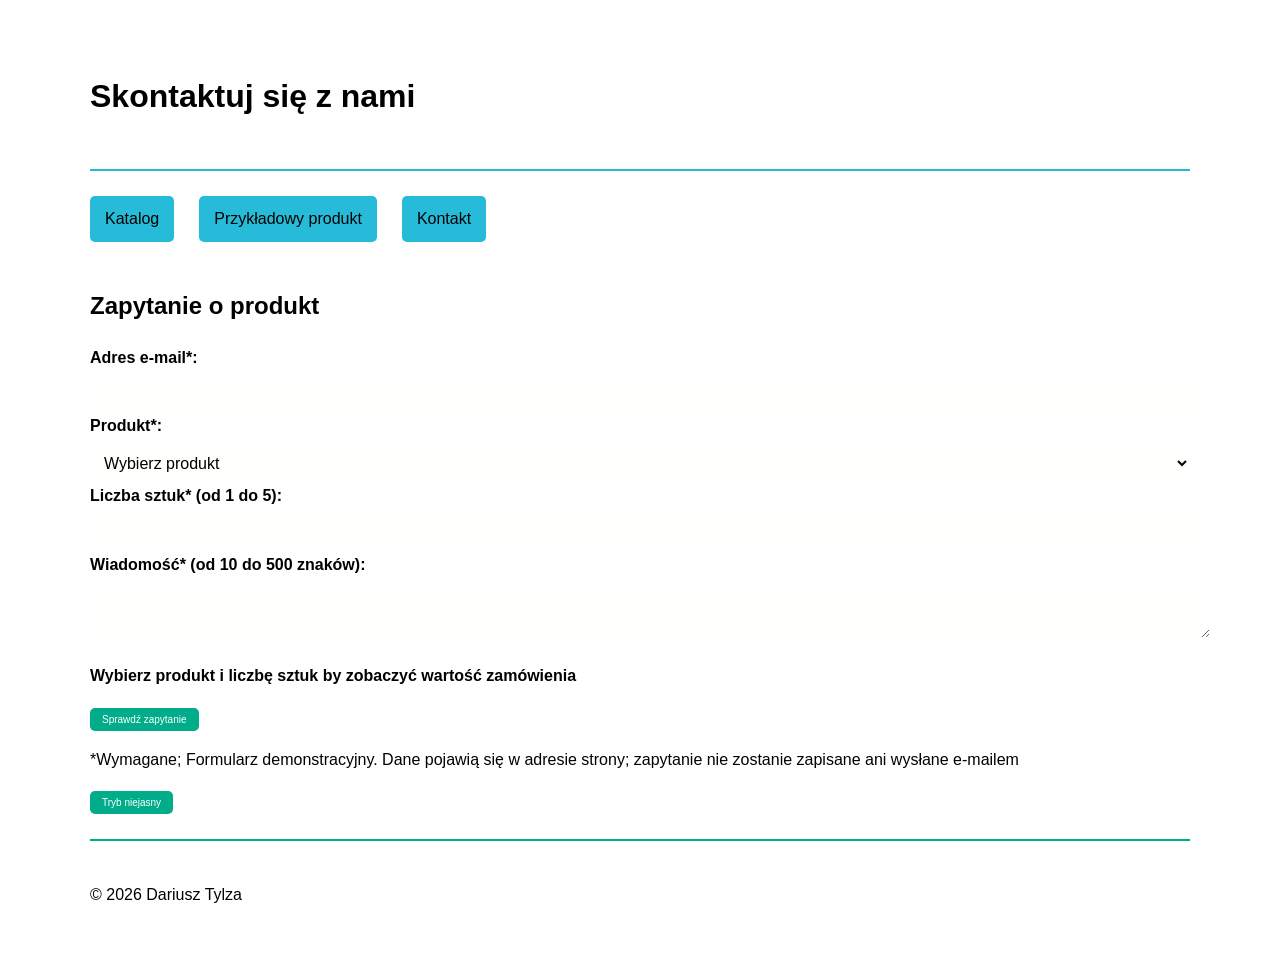
==== lab2/kontakt.html @ 7154526b "lab2_kindof Nawet prawie działa" ====
<!doctype html>
<html lang="pl" data-theme="light">
  <head>
    <meta charset="UTF-8" />
    <meta name="viewport" content="width=device-width, initial-scale=1.0" />
    <link rel="stylesheet" href="./css/style.css" />
    <script src="./js/main.js" defer></script>
    <title>CA Skontaktuj się z nami</title>
  </head>
  <body>
    <header>
      <h1>Skontaktuj się z nami</h1>
    </header>

    <nav>
      <a
        href="./index.html"
        target="_self"
        title="Strona główna (katalog produktów)"
        >Katalog</a
      >
      <a
        href="./produkt.html"
        target="_self"
        title="Przejdź na przykładową stronę produktu"
        >Przykładowy produkt</a
      >
      <a href="./kontakt.html" aria-current="page" title="Tu jesteś">Kontakt</a>
    </nav>

    <main>
      <section class="contact">
        <h2 cless="section_title">Zapytanie o produkt</h2>

        <form
          id="order-form"
          method="get"
          action="kontakt.html"
          novalidate="false"
        >
          <label for="email">Adres e-mail*:</label>
          <input type="email" id="email" name="email" required />

          <label for="produkt">Produkt*:</label>
          <select id="produkt" name="produkt" required>
            <option value="">Wybierz produkt</option>
            <option value="produkt01">Audio-Technica ATH-M40x</option>
            <option value="produkt02">Fiio Snowsky Echo Mini</option>
            <option value="produkt03">Koss PortaPro</option>
          </select>

          <label for="ilosc">Liczba sztuk* (od 1 do 5):</label>
          <input
            type="number"
            id="ilosc"
            name="ilosc"
            required
            min="1"
            max="5"
            step="1"
          />

          <label for="wiadomosc">Wiadomość* (od 10 do 500 znaków):</label>
          <textarea
            id="wiadomosc"
            name="wiadomosc"
            required
            minlength="10"
            maxlength="500"
          ></textarea>

          <p class="f_error" id="message-error" hidden></p>

          <p class="order_value" id="order-value" aria-live="polite">
            Wybierz produkt i liczbę sztuk by zobaczyć wartość zamówienia
          </p>

          <button type="submit">Sprawdź zapytanie</button>
        </form>

        <dl class="summary" id="order-summary" hidden>
          <dt>Produkt</dt>
          <dd id="summary-product"></dd>

          <dt>Liczba sztuk</dt>
          <dd id="summary-quantity"></dd>

          <dt>Wartość</dt>
          <dd id="summary-total"></dd>

          <dt>Wiadomość</dt>
          <dd id="summary-message"></dd>
        </dl>

        <p class="notice">
          *Wymagane; Formularz demonstracyjny. Dane pojawią się w adresie
          strony; zapytanie nie zostanie zapisane ani wysłane e-mailem
        </p>
      </section>
      <button type="button" id="theme-switch" aria-pressed="false">
        Tryb niejasny
      </button>
    </main>

    <footer>
      <p>&copy; 2026 Dariusz Tylza</p>
    </footer>
  </body>
</html>
---- lab2/css/style.css ----
:root {
  --primary-color: #00ac89;
  --secondary-color: #26bbd9;
  --text-color: #0d3fd3f;
  --background-color: #ffffff;
  --border-color: #ddd9e0;
  --warning-color: #c03920;
  --surface-color: #ffffff;
  --field-bg-color: #fffffd;
  --muted-color: #5a6469;

  --spacing_s: 5px;
  --spacing0: 10px;
  --spacing1: 15px;
  --spacing2: 25px;
  --spacing3: 40px;
  --max-width: 1100px;

  box-sizing: border-box;
  margin: 0;
  padding: 0;
}

html[data-theme="dark"] {
  --primary-color: #26bbd9;
  --secondary-color: #00ac89;
  --text-color: #ececf1;
  --background-color: #15151a;
  --border-color: #3e3a49;
  --warning-color: #ff8f8d;
  --surface-color: #1e1e36;
  --field-bg-color: #26262a;
  --muted-color: #a9b0ba;
}

main {
  padding: var(--spacing) 0;
}

body {
  background-color: var(--background-color);
  font-family: Arial, sans-serif;
  line-height: 1.6;
  max-width: var(--max-width);
  margin: 0 auto;
  padding: var(--spacing2);
  color: var(--text-color);
}

[hidden] {
  display: none !important;
}

header {
  padding: var(--spacing2) 0;
  border-bottom: 2px solid var(--secondary-color);
}

.catalogue_grid {
  display: grid;
  grid-template-columns: 1fr;
  gap: var(--spacing2);
  padding: var(--spacing2) 0;
}

.catalog > :not(.product_sheet) {
  grid-column: 1 / -1;
}

.product_sheet {
  border: 1px solid var(--border-color);
  padding: var(--spacing2);
  margin-bottom: var(--spacing2);
  border-radius: 8px;
}

.product_sheet h2 {
  margin-bottom: var(--spacing0);
}

.product_sheet__image {
  display: block;
  max-width: 100%;
  height: auto;
  margin-bottom: var(--spacing1);
}

.product_sheet__price {
  font-weight: bold;
  font-size: 1.1rem;
}

@media (min-width: 768px) {
  .catalogue_grid {
    grid-template-columns: repeat(3, 1fr);
  }
}

.filter label {
  display: block;
  margin-bottom: var(--spacing0);
  font-weight: bold;
}

.f_status .f_empty {
  color: var(--muted-color);
  margin-bottom: var(--spacing1);
}

.f_error {
  color: var(--warning-color);
  font-weight: bold;
  margin-top: var(--spacing0);
}

.order_value {
  margin-top: var(--spacing2);
  font-weight: bold;
}

.summary {
  margin-top: var(--spacing2);
  padding: var(--spacing1);
  border: 1px solid var(--border-color);
  border-radius: 8px;
  background-color: var(--surface-color);
}

.summary dt {
  font-weight: bold;
  margin-top: var(--spacing0);
}

.summary dd {
  margin: 0 0 var(--spacing0) 0;
}

input,
select,
textarea {
  background-color: var(--field-bg-color);
  color: var(--text-color);
  border: 1px solid var(--border-color);
  border-radius: var(--spacing_s);
  padding: var(--spacing0);
  font-size: 16px;
  width: 100%;
}

nav {
  display: flex;
  flex-wrap: wrap;
  gap: var(--spacing2);
  padding: var(--spacing2) 0;
}

nav a {
  background-color: var(--secondary-color);
  color: var(--text-color);
  text-decoration: none;
  padding: var(--spacing0) var(--spacing1);
  border-radius: var(--spacing_s);
}

nav a:hover {
  background-color: var(--primary-color);
  color: white;
}

/*nav a:focus-visible {
  outline: 3px solid var(--primary-color);
  outline-offset: 2px;
}*/

table {
  width: 100%;
  border-collapse: collapse;
  margin: var(--spacing2) 0;
}

caption {
  font-weight: bold;
  margin-bottom: var(--spacing0);
}

th,
td {
  border: 1px solid var(--text-color);
  padding: var(--spacing0);
  text-align: left;
}

th [data-theme="light"] {
  background-color: var(--primary-color);
  color: white;
}

th [data-theme="dark"] {
  background-color: var(--primary-color);
  color: white;
}

form label {
  display: block;
  margin-top: var(--spacing);
  margin-bottom: var(--spacing_s);
  font-weight: bold;
}

form input,
form select,
form textarea {
  display: block;
  width: 100%;
  padding: var(--spacing0);
  border: 1px solid var(---border-color);
  border-radius: var(--spacing_s);
  font-size: 16px;
}

form button[type="submit"] {
  margin-top: var(--spacing);
}

label {
  display: block;
  margin-bottom: var(--spacing_s);
  font-weight: bold;
}

input,
select,
textarea {
  width: 100%;
  padding: var(--spacing0);
  border: 1px solid var(--background-color);
  border-radius: 5px;
  font-size: 16px;
}

a: focus-visible,
button:focus-visible,
input:focus-visible,
select:focus-visible,
textarea:focus-visible {
  outline: 3px solid var(--primary-color);
  outline-offset: 2px;
}

button {
  background-color: var(--primary-color);
  color: white;
  padding: 6px 12px;
  border: none;
  border-radius: 5px;
  cursor: pointer;
  font-size: 10px;
}

button:hover {
  opacity: 0.8;
}

/*button:focus-visible {
  outline: 3px solid var(--secondary-color);
  outline-offset: 2px;
}*/

footer {
  padding: var(--spacing2) 0;
  border-top: 2px solid var(--primary-color);
  margin-top: var(--spacing2);
}

#theme-toggle {
  background-color: transparent;
  color: var(--text-color);
  border: 1px solid var(--border-color);
}
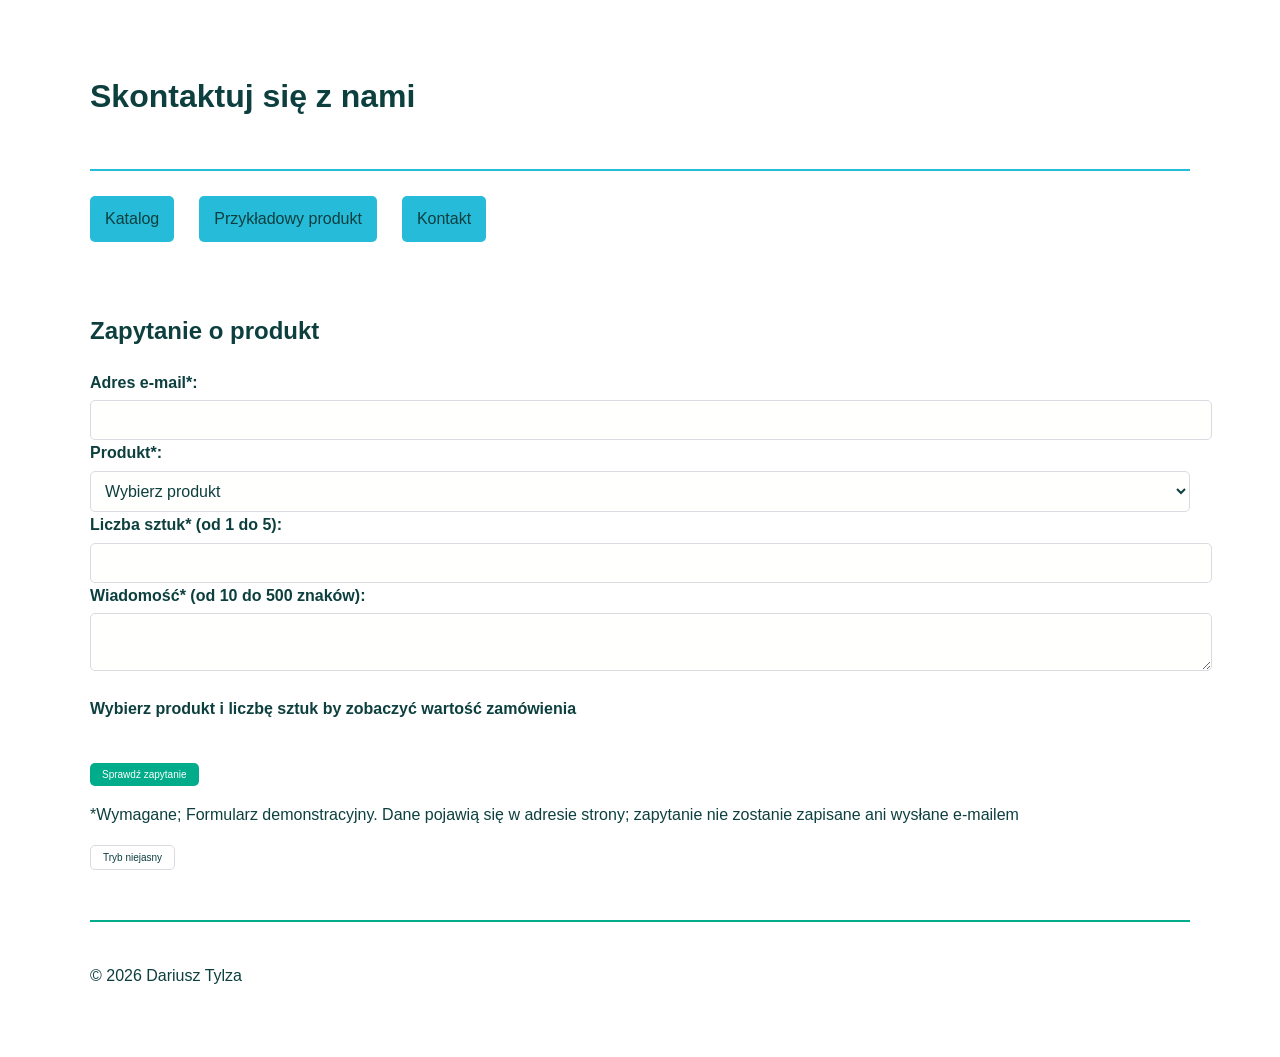
==== commit 83df0d49: "lab2-working Po długich walkach, zdaje się że w końcu działa jak powinno." ====
--- a/lab2/kontakt.html
+++ b/lab2/kontakt.html
@@ -30,14 +30,10 @@
 
     <main>
       <section class="contact">
-        <h2 cless="section_title">Zapytanie o produkt</h2>
+        <h2 class="section_title">Zapytanie o produkt</h2>
 
-        <form
-          id="order-form"
-          method="get"
-          action="kontakt.html"
-          novalidate="false"
-        >
+        <form id="order-form" method="get" action="kontakt.html">
+          <!--novalidate="false"-->
           <label for="email">Adres e-mail*:</label>
           <input type="email" id="email" name="email" required />
 
--- a/lab2/css/style.css
+++ b/lab2/css/style.css
@@ -1,7 +1,7 @@
 :root {
   --primary-color: #00ac89;
   --secondary-color: #26bbd9;
-  --text-color: #0d3fd3f;
+  --text-color: #0d3f3f;
   --background-color: #ffffff;
   --border-color: #ddd9e0;
   --warning-color: #c03920;
@@ -34,7 +34,7 @@
 }
 
 main {
-  padding: var(--spacing) 0;
+  padding: var(--spacing2) 0;
 }
 
 body {
@@ -102,7 +102,8 @@
   font-weight: bold;
 }
 
-.f_status .f_empty {
+.f_status,
+.f_empty {
   color: var(--muted-color);
   margin-bottom: var(--spacing1);
 }
@@ -147,6 +148,16 @@
   width: 100%;
 }
 
+/* input,
+select,
+textarea {
+  width: 100%;
+  padding: var(--spacing0);
+  border: 1px solid var(--background-color);
+  border-radius: 5px;
+  font-size: 16px;
+} */
+
 nav {
   display: flex;
   flex-wrap: wrap;
@@ -190,12 +201,12 @@
   text-align: left;
 }
 
-th [data-theme="light"] {
-  background-color: var(--primary-color);
-  color: white;
-}
-
-th [data-theme="dark"] {
+html[data-theme="light"] th {
+  background-color: var(--primary-color);
+  color: white;
+}
+
+html[data-theme="dark"] th {
   background-color: var(--primary-color);
   color: white;
 }
@@ -213,13 +224,13 @@
   display: block;
   width: 100%;
   padding: var(--spacing0);
-  border: 1px solid var(---border-color);
+  border: 1px solid var(--border-color);
   border-radius: var(--spacing_s);
   font-size: 16px;
 }
 
 form button[type="submit"] {
-  margin-top: var(--spacing);
+  margin-top: var(--spacing2);
 }
 
 label {
@@ -228,17 +239,7 @@
   font-weight: bold;
 }
 
-input,
-select,
-textarea {
-  width: 100%;
-  padding: var(--spacing0);
-  border: 1px solid var(--background-color);
-  border-radius: 5px;
-  font-size: 16px;
-}
-
-a: focus-visible,
+a:focus-visible,
 button:focus-visible,
 input:focus-visible,
 select:focus-visible,
@@ -272,7 +273,7 @@
   margin-top: var(--spacing2);
 }
 
-#theme-toggle {
+#theme-switch {
   background-color: transparent;
   color: var(--text-color);
   border: 1px solid var(--border-color);
